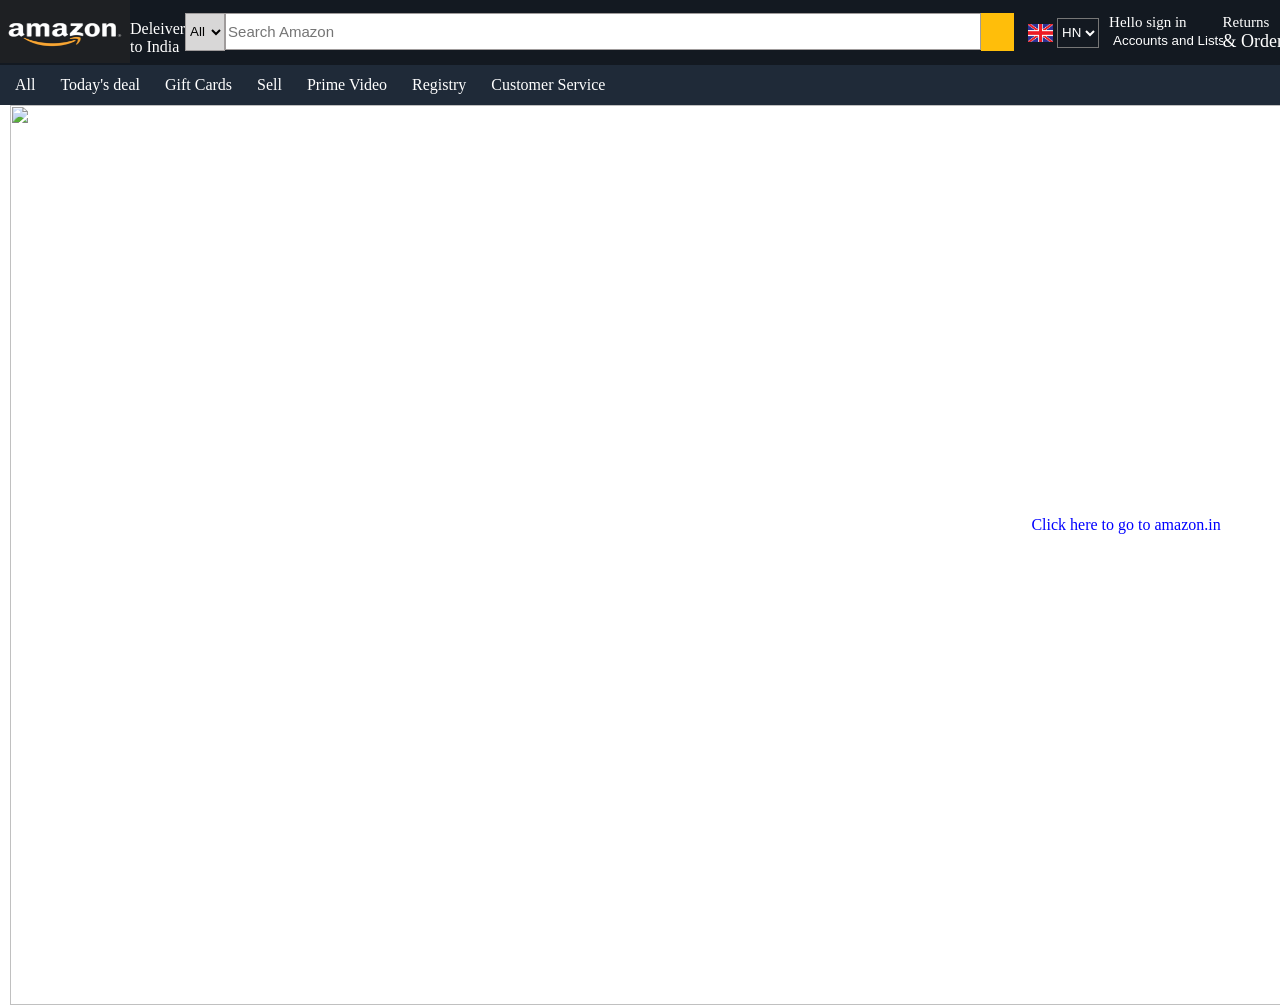
==== AmazonClone/index.html @ 92ce8f09 "navbar2 added and background set" ====
<!DOCTYPE html>
<html lang="en">
<head>
    <meta charset="UTF-8">
    <meta name="viewport" content="width=device-width, initial-scale=1.0">
    <title>Document</title>
    <link rel="stylesheet" href="https://cdnjs.cloudflare.com/ajax/libs/font-awesome/7.0.1/css/all.min.css" integrity="sha512-2SwdPD6INVrV/lHTZbO2nodKhrnDdJK9/kg2XD1r9uGqPo1cUbujc+IYdlYdEErWNu69gVcYgdxlmVmzTWnetw==" crossorigin="anonymous" referrerpolicy="no-referrer" />
    <link rel="stylesheet" href="style.css"></link>
</head>
<body>
<header>
    <div id="fixednav">
        <a href="#"><img id="amazonlogo" src="logo.png"></a>
        <div id="location">
        <a href="#" class="links"><i class="fa-solid fa-location-dot"></i>Deleiver to India</a>
        </div>
        <div id="CompleteSearch">
            <select name="type" id="dropdownsearch">
                <option value="All Departments">All</option>
                <option value="Arts & Crafts">Arts & Crafts</option>
                <option value="Automotive">Automotive</option>
                <option value="Baby">Baby</option>
                <option value="Beauty and personal care">Beauty & personal care</option>
                <option value="Books">Books</option>
                <option value="Boys' fashion">Boys' Fashion</option>
                <option value="computers">computers</option>
                <option value="Deals">Deals</option>
                <option value="Digital Music">Digital Music</option>
                <option value="Electronics">Electronics</option>
                <option value="Girls' fashion">Girls' fashion</option>
                <option value="Health and Household">Health and Household</option>
                <option value="Home and Kitchen">Home and Kitchen</option>
                <option value="Industrial and Scientific">Industrial & Scientific</option>
                <option value="Kindle store">Kindle Store</option>
                <option value="Luggage">Luggage</option>
                <option value="Mens' fashion">Mens' Fashion</option>
                <option value="Movies and TV">Movies & TV</option>
                <option value="Music,CDs & vinyl">Music,CDs & vinyl</option>
                <option value="Pet Supplies">Pet supplies</option>
                <option value="Prime Video">Prime video</option>
                <option value="Software">Software</option>
                <option value="Sports and outdoors">Sports & outdoors</option>
                <option value="Tools and Home improvement">Tools & Home Improvements</option>
                <option value="Toys and games">Toys & games</option>
                <option value="video games">Video Games</option>
            </select>
             <input type="text" id="searchbar" placeholder="Search Amazon">
             <div id="Searchicon">
                <i class="fa-solid fa-magnifying-glass"></i>
             </div>
             <div id="Language">
                <img src="flag.jpg" id="britishflag">
                <select name="Language" id="LangDropdown">
                    <option value="Hindi">HN</option>
                    <option value="English">EN</option>
                    <option value="Spanish">SP</option>
                </select>
             </div>
             <div id="Complete">
                <span style="font-size:15px">Hello sign in</span>
                <br>
                <select name="Acc" id="Accounts">
                    <option value="Accounts and Lists" style="font-size:18px">Accounts and Lists</option>
                </select>
             </div>
             <div id="returns">
                <a href="#"><span style="font-size:15px">Returns</span><br><span style="font-size:18px">& Orders</span></a>
             </div>
             <div>
                <a href="#"><img src="cart.png" id="cartlogo"></a>
             </div>
             
        </div>

    </div>
</header>
<main>
<div id="navbar2">
        <a href="#" class="nav2links"><i class="fa-solid fa-bars"></i>All</a>
        <a href="#"class="nav2links">Today's deal</a>
        <a href="#"class="nav2links">Gift Cards</a>
        <a href="#"class="nav2links">Sell</a>
        <a href="#"class="nav2links">Prime Video</a>
        <a href="#"class="nav2links">Registry</a>
        <a href="#"class="nav2links">Customer Service</a>
    </div>
    <div class="hero">
        <a href="#"><img src="https://m.media-amazon.com/images/I/71QcgptqadL._SX3000_.jpg" id="backgroundImage">
        <div class="message">
              You are on amazon.com. You can also shop on Amazon India for millions of products with fast local delivery.
              <a href="#" id="mesg">Click here to go to amazon.in</a>
        </div>
    </a>
    </div>
</main>
<footer>

</footer>
</body>
</html>
---- AmazonClone/style.css ----
body{
    background-color: white;
    padding:0px;
    margin:0px;
}
#fixednav{
    background-color:#131921;
    width:100svw;
    position:fixed;
    top:0px;
    left:0px;
    height:65px;
    display:flex;
    justify-content:space-evenly;
    align-items:center;
}
a{
    color:white;
    text-decoration:none;
}
#amazonlogo{
    width:130px;
    height:65px;
    background-color:#131921;
}
#location{
    width:80px;
    display:flex;
    justify-content:center;
    margin-top:10px;
}
#dropdownsearch{
   height:38px;
   width:40px;
   background-color:rgb(216, 215, 215);
   display:inline-block;
   margin-top:10px;
   border:0.75px solid rgb(159, 155, 155)
}
#searchbar{
   height:33px;
   width:750px;
   background-color:rgb(255, 255, 255);
   display:inline-block;
   margin-top:10px;
   font-size:15px;
   border:1px solid  rgb(159, 155, 155);
}
#Searchicon{
    background-color:rgb(255, 190, 10);
    width:33px;
    height:38px;
    display:flex;
    justify-content:center;
    align-items:center;
    margin-top:10px;
}
#CompleteSearch{
    display:flex;
    justify-content:center;
}
#Language{
    display:flex;
    justify-content:center;
    align-items:center;
    margin:10px;
}
#britishflag{
    width:25px;
    height:18px;
    margin:4px;
}
#LangDropdown{
    background-color:#131921;
    color:White;
    height:30px;
}

#Complete{
    width:113.53px;
    height:50px;
    background-color:#131921;
    color:white;
    margin-top:10px;
}
#Accounts{
    background-color:#131921;
    color:white;
    border:0px;
}
#returns{
    background-color:#131921;
    width:76.95px;
    height:50px;
    margin-top:10px;
}
#cartlogo{
    width:59px;
    height:50px;
}
#navbar2{
    background-color:#1f2a38;
    width:100vw;
    height:40px;
    margin-top:65px;
    display:flex;
    align-items:center;
}
.nav2links{
    margin-right:10px;
    margin-left:15px;
}
#backgroundImage{
    width:1497px;
    height:100vh;
    margin:0px 10px 0px 10px;
    display:block;
}
.hero{
    position:relative;
}
.message{
    position:absolute;
    width:1000px;
    text-align:center;
    height:40px;
    background-color:white;
    display:flex;
    justify-content:center;
    align-items:center;
    box-shadow: 50px solid black;
    left:275px;
    top:400px;
}
#mesg{
    color:blue;

}
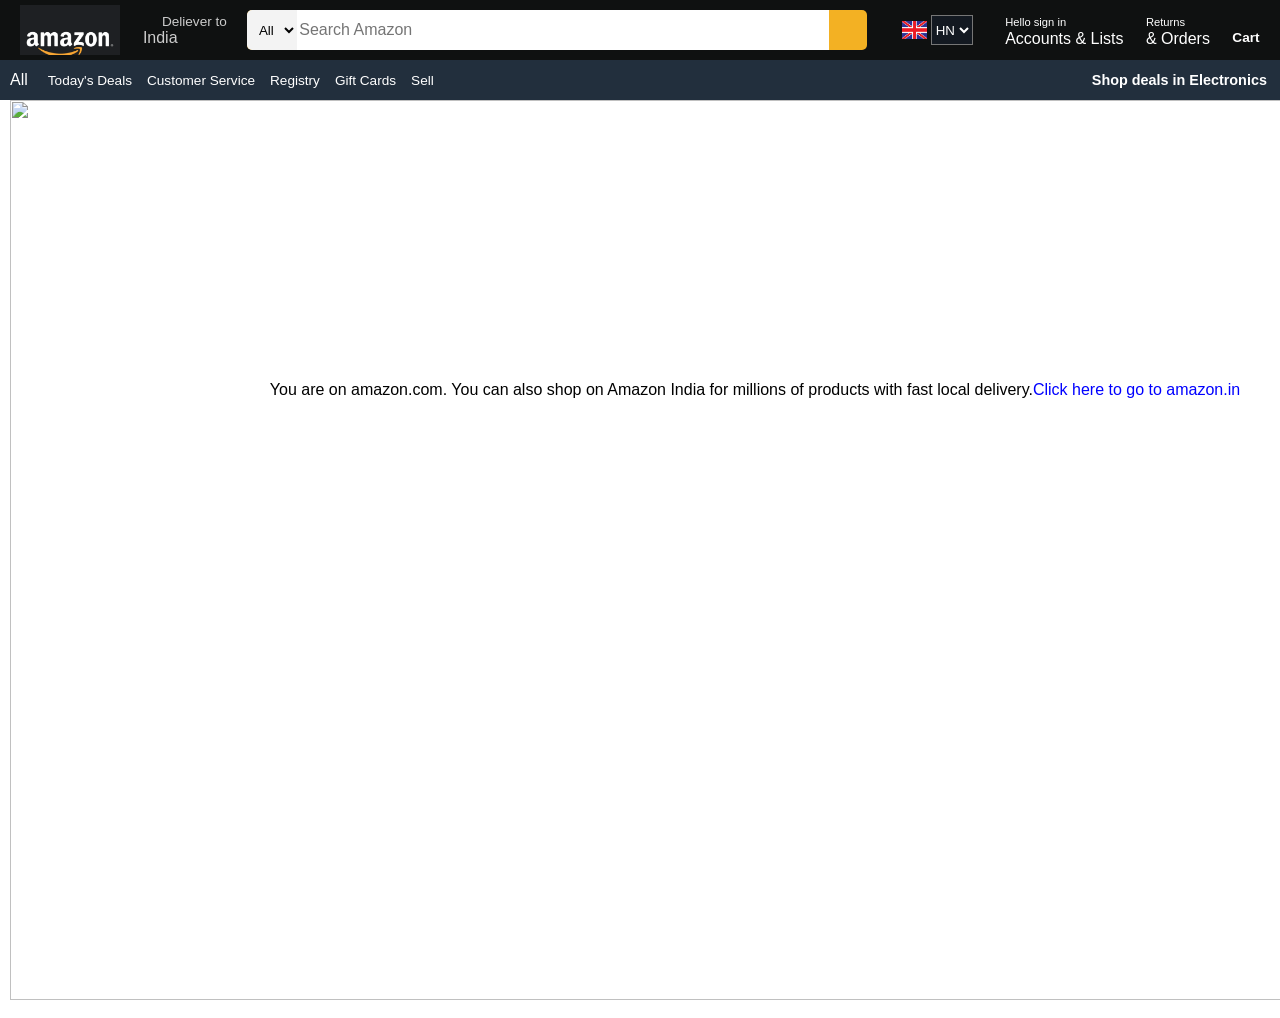
==== commit 50f58397: "improved both navigation bars" ====
--- a/AmazonClone/index.html
+++ b/AmazonClone/index.html
@@ -10,11 +10,17 @@
 <body>
 <header>
     <div id="fixednav">
-        <a href="#"><img id="amazonlogo" src="logo.png"></a>
-        <div id="location">
-        <a href="#" class="links"><i class="fa-solid fa-location-dot"></i>Deleiver to India</a>
+        <div class="nav-logo border">
+            <div class="logo"></div>
         </div>
-        <div id="CompleteSearch">
+        <div class="nav-address border">
+                <p class="add-first">Deliever to</p>
+                <div class="add-icon">
+                    <i style="color:white"class="fa-solid fa-location-dot"></i>
+                    <p class="add-sec">India</p>
+                </div>
+        </div>
+        <div class="CompleteSearch">
             <select name="type" id="dropdownsearch">
                 <option value="All Departments">All</option>
                 <option value="Arts & Crafts">Arts & Crafts</option>
@@ -48,49 +54,57 @@
              <div id="Searchicon">
                 <i class="fa-solid fa-magnifying-glass"></i>
              </div>
-             <div id="Language">
+        </div>
+        <div id="Language" class="border">
                 <img src="flag.jpg" id="britishflag">
                 <select name="Language" id="LangDropdown">
                     <option value="Hindi">HN</option>
                     <option value="English">EN</option>
                     <option value="Spanish">SP</option>
                 </select>
-             </div>
-             <div id="Complete">
-                <span style="font-size:15px">Hello sign in</span>
-                <br>
-                <select name="Acc" id="Accounts">
-                    <option value="Accounts and Lists" style="font-size:18px">Accounts and Lists</option>
-                </select>
-             </div>
-             <div id="returns">
-                <a href="#"><span style="font-size:15px">Returns</span><br><span style="font-size:18px">& Orders</span></a>
-             </div>
-             <div>
-                <a href="#"><img src="cart.png" id="cartlogo"></a>
-             </div>
-             
         </div>
-
+        <div class="sign-in border">
+            <p><span>Hello sign in</span></p>
+            <p class="nav-second">Accounts & Lists</p>
+        </div>
+        <div class="returns border">
+            <p><span>Returns</span></p>
+            <p class="nav-second">& Orders</p>
+        </div>
+        <div class="nav-cart border">
+            <i class="fa-solid fa-cart-shopping cart-logo"></i>
+            <p class="cart-text">Cart</p>
+        </div>
+        
     </div>
+    <div class="panel">
+        <div class="panel-All">
+             <i class="fa-solid fa-bars"></i>
+             All
+        </div>
+        <div class="panel-ops">
+             <p class="options">Today's Deals</p>
+             <p class="options">Customer Service</p>
+             <p class="options">Registry</p>
+             <p class="options">Gift Cards</p>
+             <p class="options">Sell</p>
+        </div>
+        <div class="panel-deals">
+            Shop deals in Electronics
+        </div>
+</div>
 </header>
 <main>
-<div id="navbar2">
-        <a href="#" class="nav2links"><i class="fa-solid fa-bars"></i>All</a>
-        <a href="#"class="nav2links">Today's deal</a>
-        <a href="#"class="nav2links">Gift Cards</a>
-        <a href="#"class="nav2links">Sell</a>
-        <a href="#"class="nav2links">Prime Video</a>
-        <a href="#"class="nav2links">Registry</a>
-        <a href="#"class="nav2links">Customer Service</a>
-    </div>
     <div class="hero">
         <a href="#"><img src="https://m.media-amazon.com/images/I/71QcgptqadL._SX3000_.jpg" id="backgroundImage">
         <div class="message">
-              You are on amazon.com. You can also shop on Amazon India for millions of products with fast local delivery.
+            <p style="color:black">You are on amazon.com. You can also shop on Amazon India for millions of products with fast local delivery.</p>
               <a href="#" id="mesg">Click here to go to amazon.in</a>
         </div>
     </a>
+    </div>
+    <div class="block1">
+        <a href="#"><img src=""></a>
     </div>
 </main>
 <footer>
--- a/AmazonClone/style.css
+++ b/AmazonClone/style.css
@@ -2,63 +2,94 @@
     background-color: white;
     padding:0px;
     margin:0px;
+    font-family:Arial;
+    border:border-box;
+}
+p{
+    margin:0;
+}
+a{
+    color:white;
+    text-decoration:none;
 }
 #fixednav{
-    background-color:#131921;
+    background-color:#0f1111;
     width:100svw;
-    position:fixed;
     top:0px;
     left:0px;
-    height:65px;
+    height:60px;
     display:flex;
     justify-content:space-evenly;
     align-items:center;
 }
-a{
-    color:white;
-    text-decoration:none;
-}
-#amazonlogo{
-    width:130px;
-    height:65px;
-    background-color:#131921;
-}
-#location{
-    width:80px;
+/*logo*/
+.nav-logo{
+    height:50px;
+    width:100px;
+}
+.logo{
+    background-image:url(logo.png);
+    height:50px;
+    width:100%;
+    background-size:cover;
+}
+.border{
+    border:2px solid transparent;
+}
+.border:hover{
+    border:1.5px solid white;
+}
+
+/*box2-location*/
+.add-first{
+    color:#cccccc;
+    font-size:0.85rem;
+    margin-left:19px;
+}
+.add-sec{
+    font-size:1rem;
+    color:#cccccc;
+}
+.add-icon{
+    display:flex;
+}
+
+/*box3-Search menu*/
+
+#dropdownsearch{
+   background-color:#f3f3f3;
+   width:50px;
+   text-align:center;
+   border-top-left-radius:5px;
+   border-bottom-left-radius:5px; 
+   border:none;
+} 
+#searchbar{
+    width:100%;
+    font-size:1rem;
+    border:none;
+}
+#Searchicon{
+    width:45px;
     display:flex;
     justify-content:center;
-    margin-top:10px;
-}
-#dropdownsearch{
-   height:38px;
-   width:40px;
-   background-color:rgb(216, 215, 215);
-   display:inline-block;
-   margin-top:10px;
-   border:0.75px solid rgb(159, 155, 155)
-}
-#searchbar{
-   height:33px;
-   width:750px;
-   background-color:rgb(255, 255, 255);
-   display:inline-block;
-   margin-top:10px;
-   font-size:15px;
-   border:1px solid  rgb(159, 155, 155);
-}
-#Searchicon{
-    background-color:rgb(255, 190, 10);
-    width:33px;
-    height:38px;
-    display:flex;
-    justify-content:center;
-    align-items:center;
-    margin-top:10px;
-}
-#CompleteSearch{
-    display:flex;
-    justify-content:center;
-}
+    align-items:center;
+    font-size:1.2rem;
+}
+.CompleteSearch{
+    display:flex;
+    justify-content:space-evenly;
+    width:620px;
+    border-radius:5px;
+    background-color:rgb(243, 177, 35);
+    height:40px;
+}
+.CompleteSearch:hover{
+    border:3px solid rgb(243, 177, 35);
+}
+
+/*box-4 language*/
+
 #Language{
     display:flex;
     justify-content:center;
@@ -76,40 +107,70 @@
     height:30px;
 }
 
-#Complete{
-    width:113.53px;
-    height:50px;
-    background-color:#131921;
-    color:white;
-    margin-top:10px;
-}
-#Accounts{
-    background-color:#131921;
-    color:white;
-    border:0px;
-}
-#returns{
-    background-color:#131921;
-    width:76.95px;
-    height:50px;
-    margin-top:10px;
-}
-#cartlogo{
-    width:59px;
-    height:50px;
-}
-#navbar2{
-    background-color:#1f2a38;
+/*box5-account and lists*/
+
+.sign-in{
+    color:white;
+}
+span{
+    font-size:0.7rem;
+}
+.navsecond{
+    font-size:0.85rem;
+    font-weight:700;
+}
+
+/*box-6 returns*/
+
+.returns{
+    color:white;
+}
+
+
+/*box-7 Cart logo and text*/
+
+.nav-cart{
+    display:flex;
+}
+.cart-logo{
+    color:white;
+    font-size:30px;
+}
+.cart-text{
+    color:white;
+    margin-top:15px;
+    font-size:0.85rem;
+    font-weight:700;
+}
+
+/*panel*/
+.panel{
+    background-color:#222f3d;
     width:100vw;
     height:40px;
-    margin-top:65px;
-    display:flex;
-    align-items:center;
-}
-.nav2links{
-    margin-right:10px;
-    margin-left:15px;
-}
+    display:flex;
+    align-items:center;
+}
+.panel-All{
+    color:white;
+    margin-left:10px;
+}
+.panel-ops{
+    display:flex;
+    color:white;
+    width:80%;
+    font-size:0.85rem;
+    margin:20px;
+}
+.panel-deals{
+    color:white;
+    font-size:0.9rem;
+    font-weight:700;
+}
+.options{
+    margin-right:15px;
+}
+
 #backgroundImage{
     width:1497px;
     height:100vh;
@@ -121,7 +182,7 @@
 }
 .message{
     position:absolute;
-    width:1000px;
+    width:1450px;
     text-align:center;
     height:40px;
     background-color:white;
@@ -129,8 +190,9 @@
     justify-content:center;
     align-items:center;
     box-shadow: 50px solid black;
-    left:275px;
-    top:400px;
+    left:30px;
+    top:270px;
+    right:30px;
 }
 #mesg{
     color:blue;
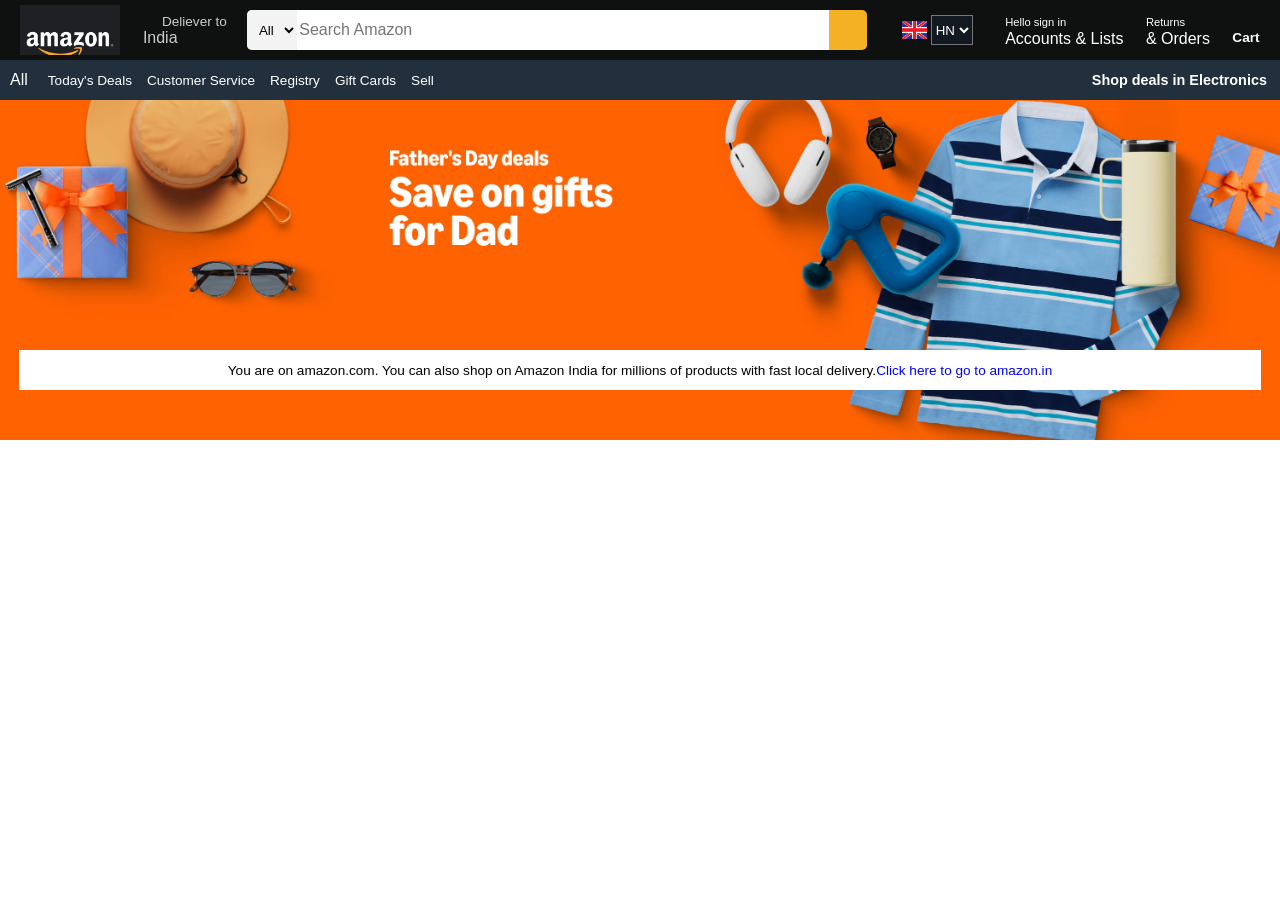
==== commit 28cb5559: "Added main section" ====
--- a/AmazonClone/index.html
+++ b/AmazonClone/index.html
@@ -95,13 +95,11 @@
 </div>
 </header>
 <main>
-    <div class="hero">
-        <a href="#"><img src="https://m.media-amazon.com/images/I/71QcgptqadL._SX3000_.jpg" id="backgroundImage">
-        <div class="message">
-            <p style="color:black">You are on amazon.com. You can also shop on Amazon India for millions of products with fast local delivery.</p>
-              <a href="#" id="mesg">Click here to go to amazon.in</a>
+    <div class="hero-section">
+        <div class="hero-mesg">
+            You are on amazon.com. You can also shop on Amazon India for millions of products with fast local delivery. 
+            <a href="#" class="hero-link">Click here to go to amazon.in</a>
         </div>
-    </a>
     </div>
     <div class="block1">
         <a href="#"><img src=""></a>
--- a/AmazonClone/style.css
+++ b/AmazonClone/style.css
@@ -1,5 +1,4 @@
 body{
-    background-color: white;
     padding:0px;
     margin:0px;
     font-family:Arial;
@@ -14,10 +13,8 @@
 }
 #fixednav{
     background-color:#0f1111;
-    width:100svw;
-    top:0px;
-    left:0px;
     height:60px;
+    width:100%;
     display:flex;
     justify-content:space-evenly;
     align-items:center;
@@ -146,7 +143,7 @@
 /*panel*/
 .panel{
     background-color:#222f3d;
-    width:100vw;
+    width:100%;
     height:40px;
     display:flex;
     align-items:center;
@@ -171,30 +168,28 @@
     margin-right:15px;
 }
 
-#backgroundImage{
-    width:1497px;
-    height:100vh;
-    margin:0px 10px 0px 10px;
-    display:block;
-}
-.hero{
-    position:relative;
-}
-.message{
-    position:absolute;
-    width:1450px;
-    text-align:center;
-    height:40px;
-    background-color:white;
+/*hero section*/
+
+.hero-section{
+    background-image:url(heroimage.jpg);
+    background-size:cover;
+    height:340px;
     display:flex;
     justify-content:center;
+    align-items:flex-end;
+}
+.hero-mesg{
+    height:40px;
+    color:black;
+    background-color:white;
+    width:97%; 
+    display:flex;
     align-items:center;
-    box-shadow: 50px solid black;
-    left:30px;
-    top:270px;
-    right:30px;
+    justify-content:center;
+    font-size:0.85rem;
+    position:relative;
+    bottom:50px;
 }
-#mesg{
+.hero-link{
     color:blue;
-
-}+}
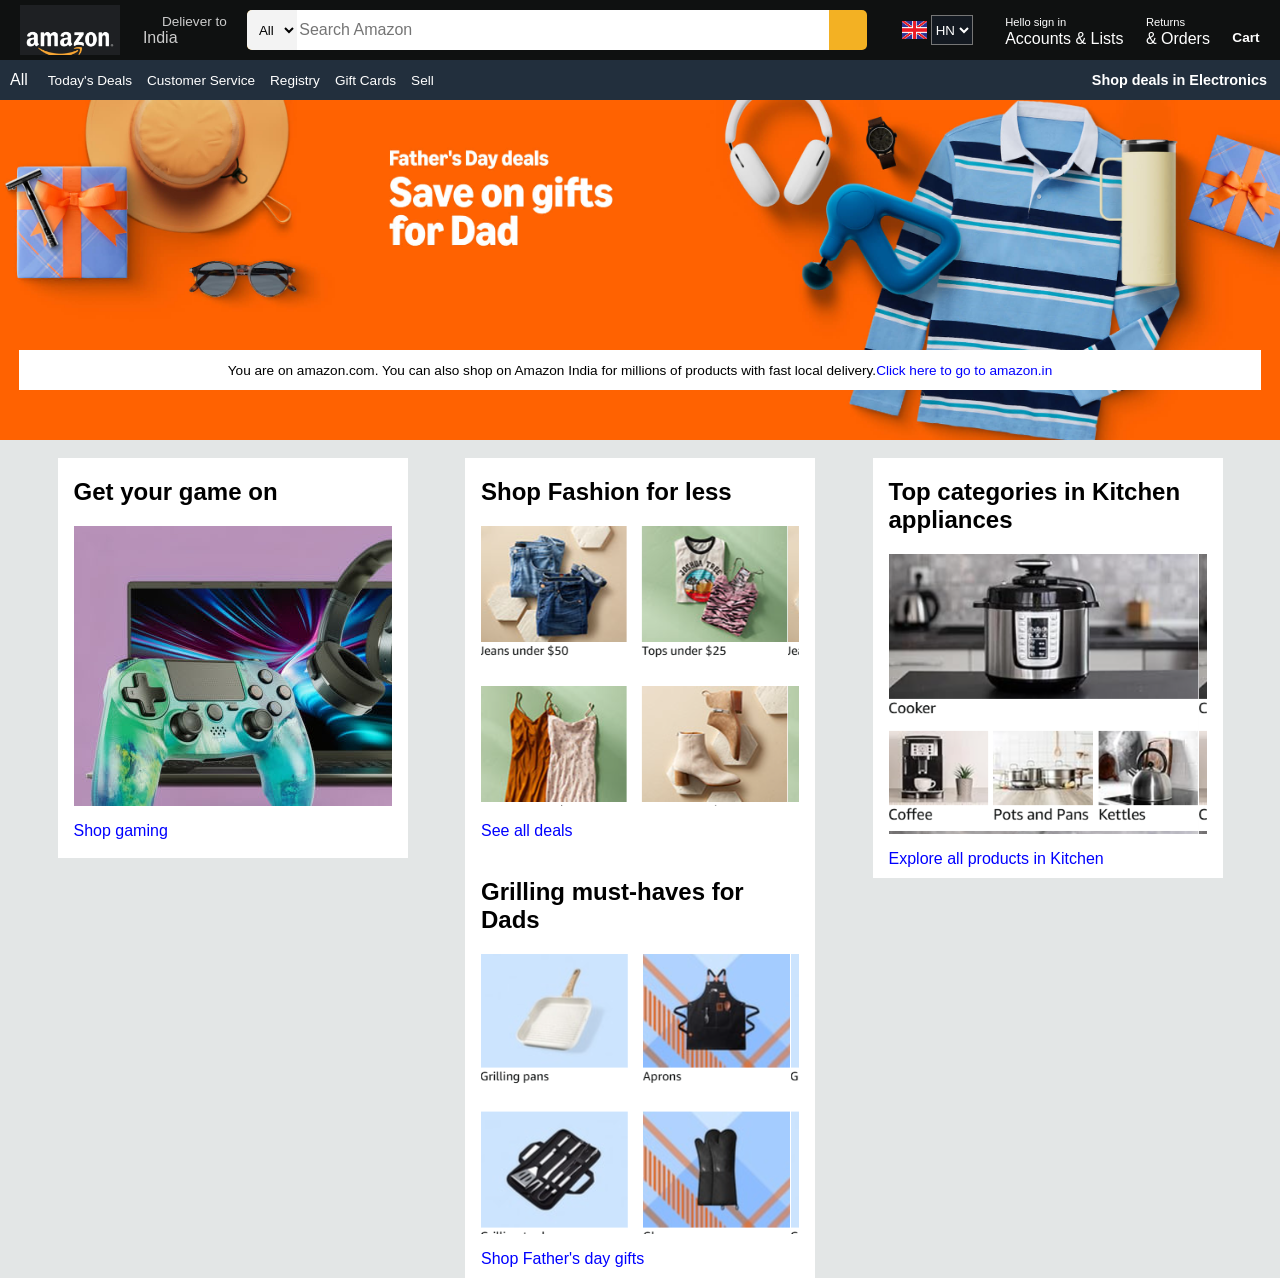
==== commit 30715268: "updated shop section" ====
--- a/AmazonClone/index.html
+++ b/AmazonClone/index.html
@@ -104,6 +104,42 @@
     <div class="block1">
         <a href="#"><img src=""></a>
     </div>
+    <div class="shop">
+        <div class="box1 box">
+            <div class="box-content">
+                <h2>Get your game on</h2>
+                <div class="box-image" style="background-image:url('box1i1.jpg')"></div>
+                <p style="color:blue">Shop gaming</p>
+            </div>
+        </div>
+         <div class="box2 box">
+            <div class="box1 box">
+            <div class="box-content">
+                <h2>Shop Fashion for less</h2>
+                <div class="box-image" style="background-image:url('box2.png')"></div>
+                <p style="color:blue">See all deals</p>
+            </div>
+        </div>
+         </div>
+          <div class="box3 box">
+            <div class="box1 box">
+            <div class="box-content">
+                <h2>Top categories in Kitchen appliances</h2>
+                <div class="box-image" style="background-image:url('box3.png')"></div>
+                <p style="color:blue">Explore all products in Kitchen</p>
+            </div>
+        </div>
+          </div>
+           <div class="box4 box">
+            <div class="box1 box">
+            <div class="box-content">
+                <h2>Grilling must-haves for Dads</h2>
+                <div class="box-image" style="background-image:url('box4.png')"></div>
+                <p style="color:blue">Shop Father's day gifts</p>
+            </div>
+        </div>
+           </div>
+    </div>
 </main>
 <footer>
 
--- a/AmazonClone/style.css
+++ b/AmazonClone/style.css
@@ -3,6 +3,7 @@
     margin:0px;
     font-family:Arial;
     border:border-box;
+    background:#e3e6e6;
 }
 p{
     margin:0;
@@ -177,6 +178,7 @@
     display:flex;
     justify-content:center;
     align-items:flex-end;
+    position:relative;
 }
 .hero-mesg{
     height:40px;
@@ -193,3 +195,27 @@
 .hero-link{
     color:blue;
 }
+
+.shop{
+    display:flex;
+    justify-content:space-evenly;
+    flex-wrap:wrap;
+    background-color:#e3e6e6;
+    position:relative;
+}
+.box{
+    height:400px;
+    width:350px;
+    background-color:white;
+
+}
+.box-content{
+    background-size:cover;
+    margin-left:1rem;
+    margin-right:1rem;
+}
+.box-image{
+    height:280px;
+    margin-bottom:1rem;
+    margin-top:0px;
+}
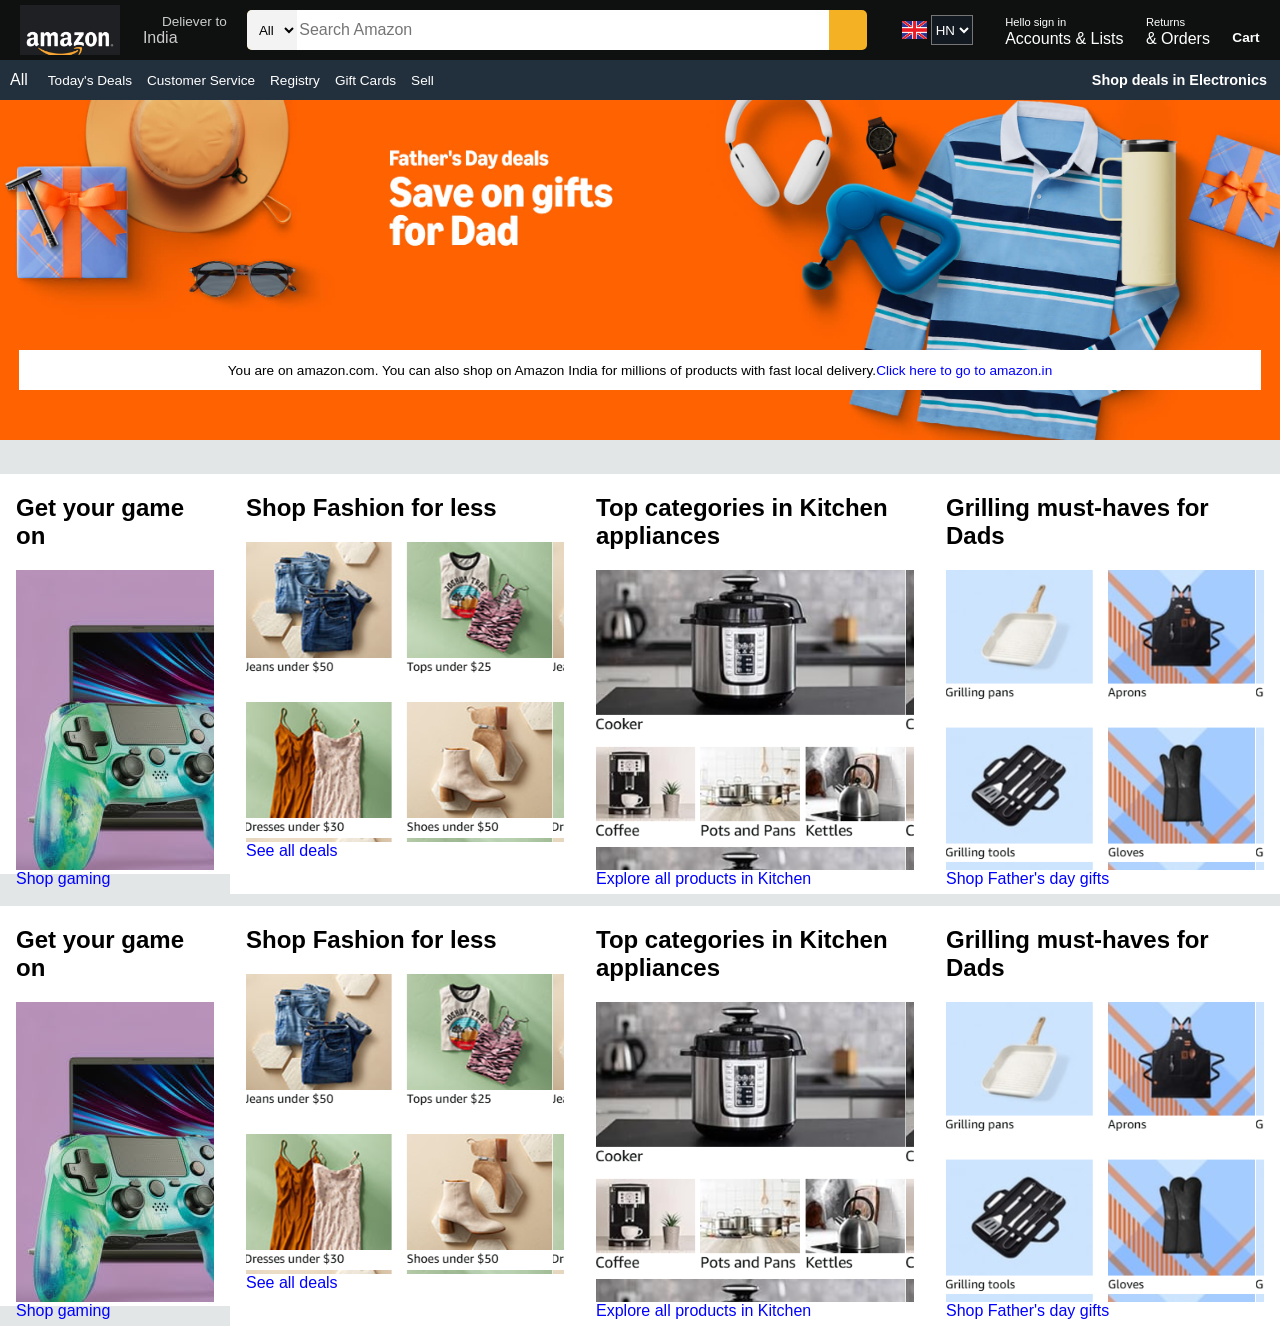
==== commit 935ea56e: "added second shop section" ====
--- a/AmazonClone/index.html
+++ b/AmazonClone/index.html
@@ -140,6 +140,42 @@
         </div>
            </div>
     </div>
+    <div class="shop">
+        <div class="box1 box">
+            <div class="box-content">
+                <h2>Get your game on</h2>
+                <div class="box-image" style="background-image:url('box1i1.jpg')"></div>
+                <p style="color:blue">Shop gaming</p>
+            </div>
+        </div>
+         <div class="box2 box">
+            <div class="box1 box">
+            <div class="box-content">
+                <h2>Shop Fashion for less</h2>
+                <div class="box-image" style="background-image:url('box2.png')"></div>
+                <p style="color:blue">See all deals</p>
+            </div>
+        </div>
+         </div>
+          <div class="box3 box">
+            <div class="box1 box">
+            <div class="box-content">
+                <h2>Top categories in Kitchen appliances</h2>
+                <div class="box-image" style="background-image:url('box3.png')"></div>
+                <p style="color:blue">Explore all products in Kitchen</p>
+            </div>
+        </div>
+          </div>
+           <div class="box4 box">
+            <div class="box1 box">
+            <div class="box-content">
+                <h2>Grilling must-haves for Dads</h2>
+                <div class="box-image" style="background-image:url('box4.png')"></div>
+                <p style="color:blue">Shop Father's day gifts</p>
+            </div>
+        </div>
+           </div>
+    </div>
 </main>
 <footer>
 
--- a/AmazonClone/style.css
+++ b/AmazonClone/style.css
@@ -199,15 +199,14 @@
 .shop{
     display:flex;
     justify-content:space-evenly;
-    flex-wrap:wrap;
     background-color:#e3e6e6;
-    position:relative;
 }
 .box{
     height:400px;
     width:350px;
     background-color:white;
-
+    margin-top:1rem;
+    margin-bottom:1rem;
 }
 .box-content{
     background-size:cover;
@@ -215,7 +214,5 @@
     margin-right:1rem;
 }
 .box-image{
-    height:280px;
-    margin-bottom:1rem;
-    margin-top:0px;
-}
+    height:300px;
+}
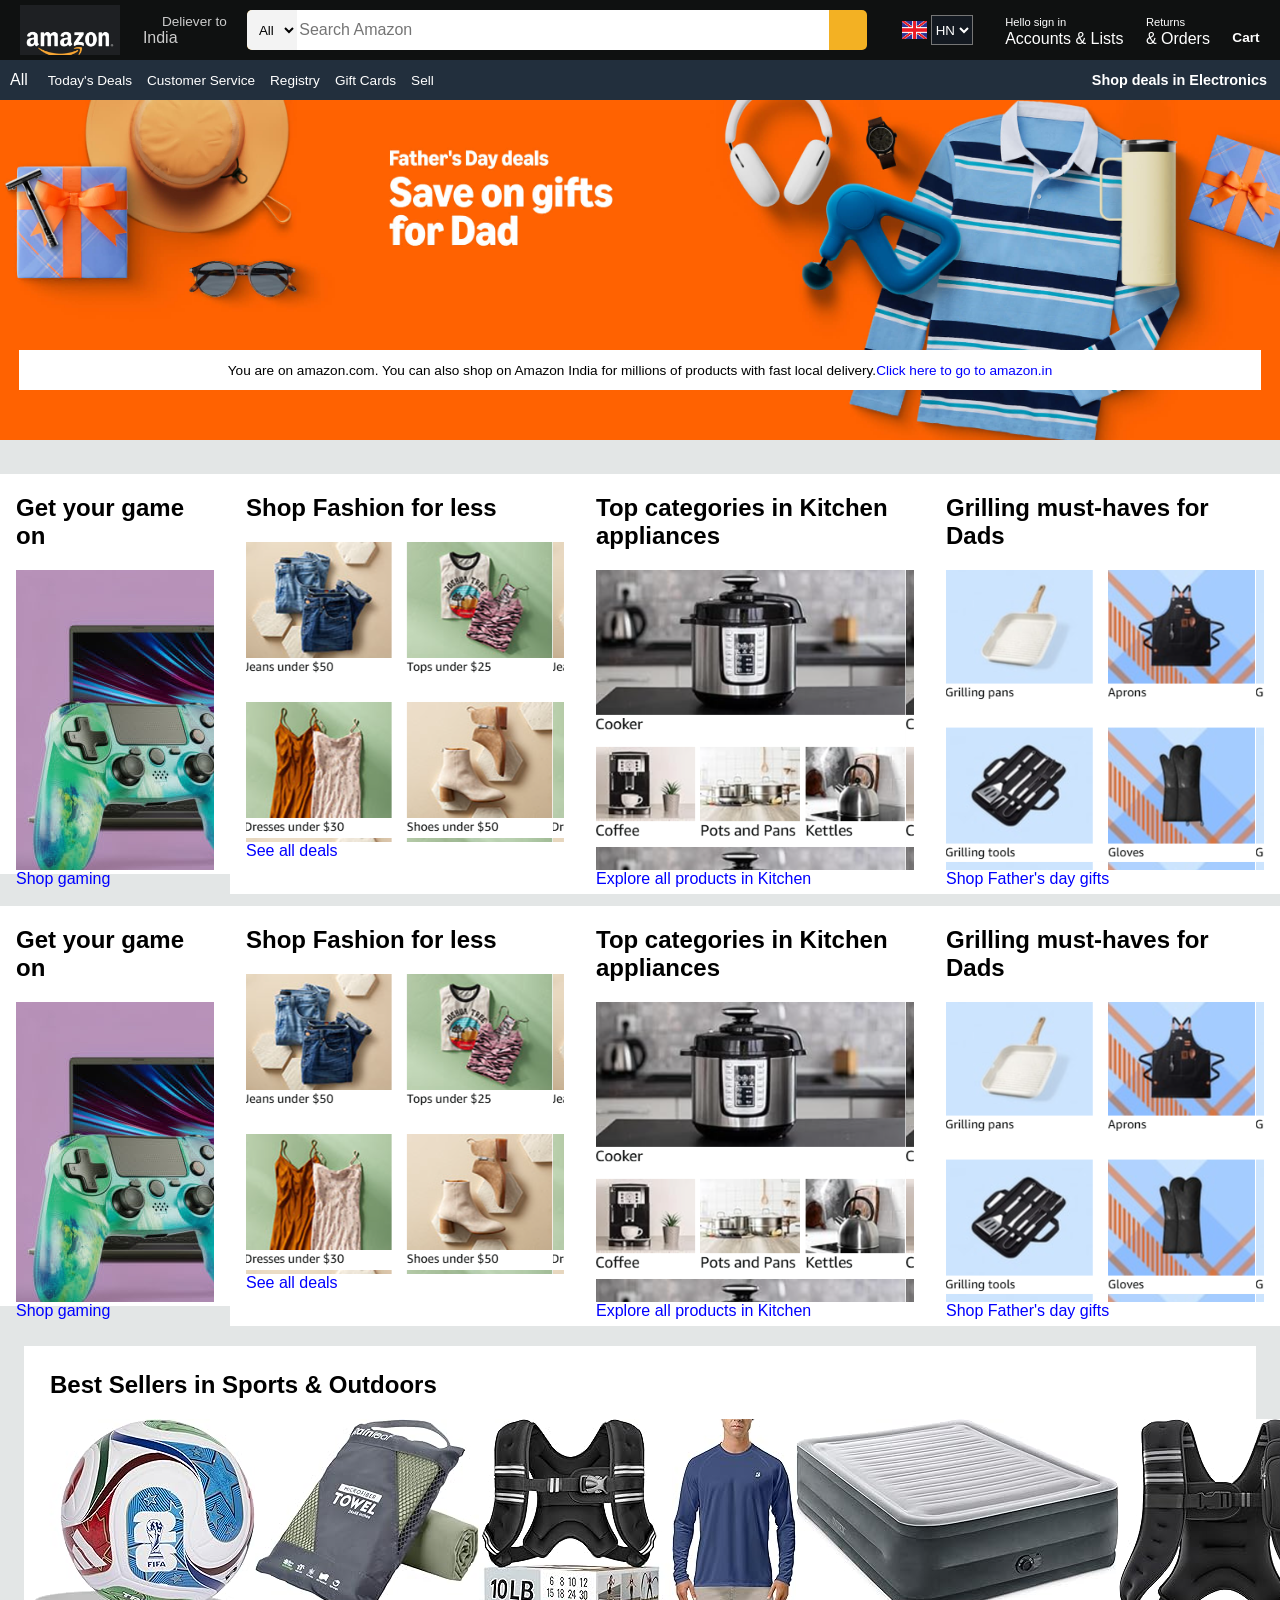
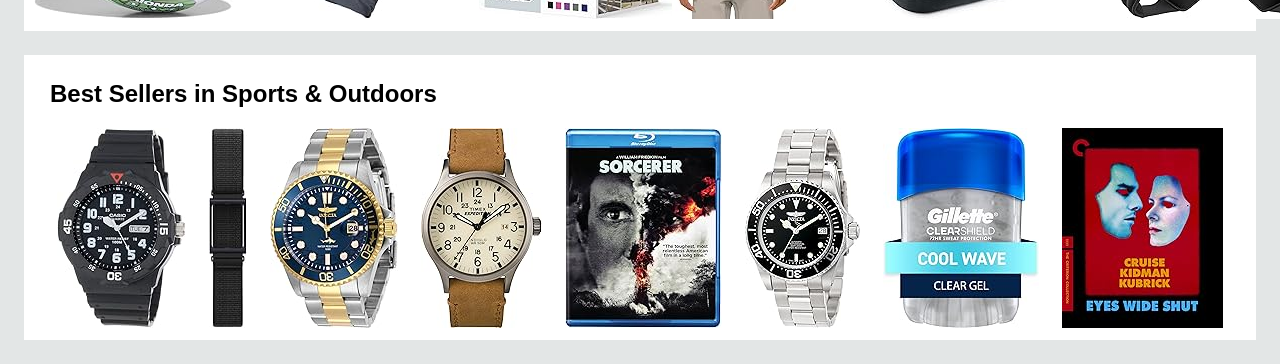
==== commit 3dcc915d: "added horizontal shop bars" ====
--- a/AmazonClone/index.html
+++ b/AmazonClone/index.html
@@ -176,6 +176,30 @@
         </div>
            </div>
     </div>
+    <div class="horizontal-search">
+            <h2>Best Sellers in Sports & Outdoors</h2>
+            <div class="hor-box">
+            <img class="hor-img" src="b5i1.jpg">
+            <img class="hor-img" src="b5i2.jpg">
+            <img class="hor-img" src="b5i3.jpg">
+            <img class="hor-img" src="b5i4.jpg">
+            <img class="hor-img" src="b5i6.jpg">
+            <img class="hor-img" src="b5i5.jpg">
+        </div>
+    </div>
+    <div class="horizontal-search">
+            <h2>Best Sellers in Sports & Outdoors</h2>
+            <div class="hor-box">
+            <img class="hor-img" src="b6i1.jpg">
+            <img class="hor-img" src="b6i2.jpg">
+            <img class="hor-img" src="b6i3.jpg">
+            <img class="hor-img" src="b6i4.jpg">
+            <img class="hor-img" src="b6i5.jpg">
+            <img class="hor-img" src="b6i6.jpg">
+            <img class="hor-img" src="b6i8.jpg">
+            <img class="hor-img" src="b6i9.jpg">
+        </div>
+    </div>
 </main>
 <footer>
 
--- a/AmazonClone/style.css
+++ b/AmazonClone/style.css
@@ -215,4 +215,18 @@
 }
 .box-image{
     height:300px;
-}+}
+
+.horizontal-search{
+    background-color:white;
+    height:270px;
+    margin:1.5rem;
+    padding:5px 10px 10px 10px;
+}
+.hor-box{
+    display:flex;
+    justify-content:space-evenly;
+}
+.horizontal-search h2{
+    margin-left:1rem;
+}
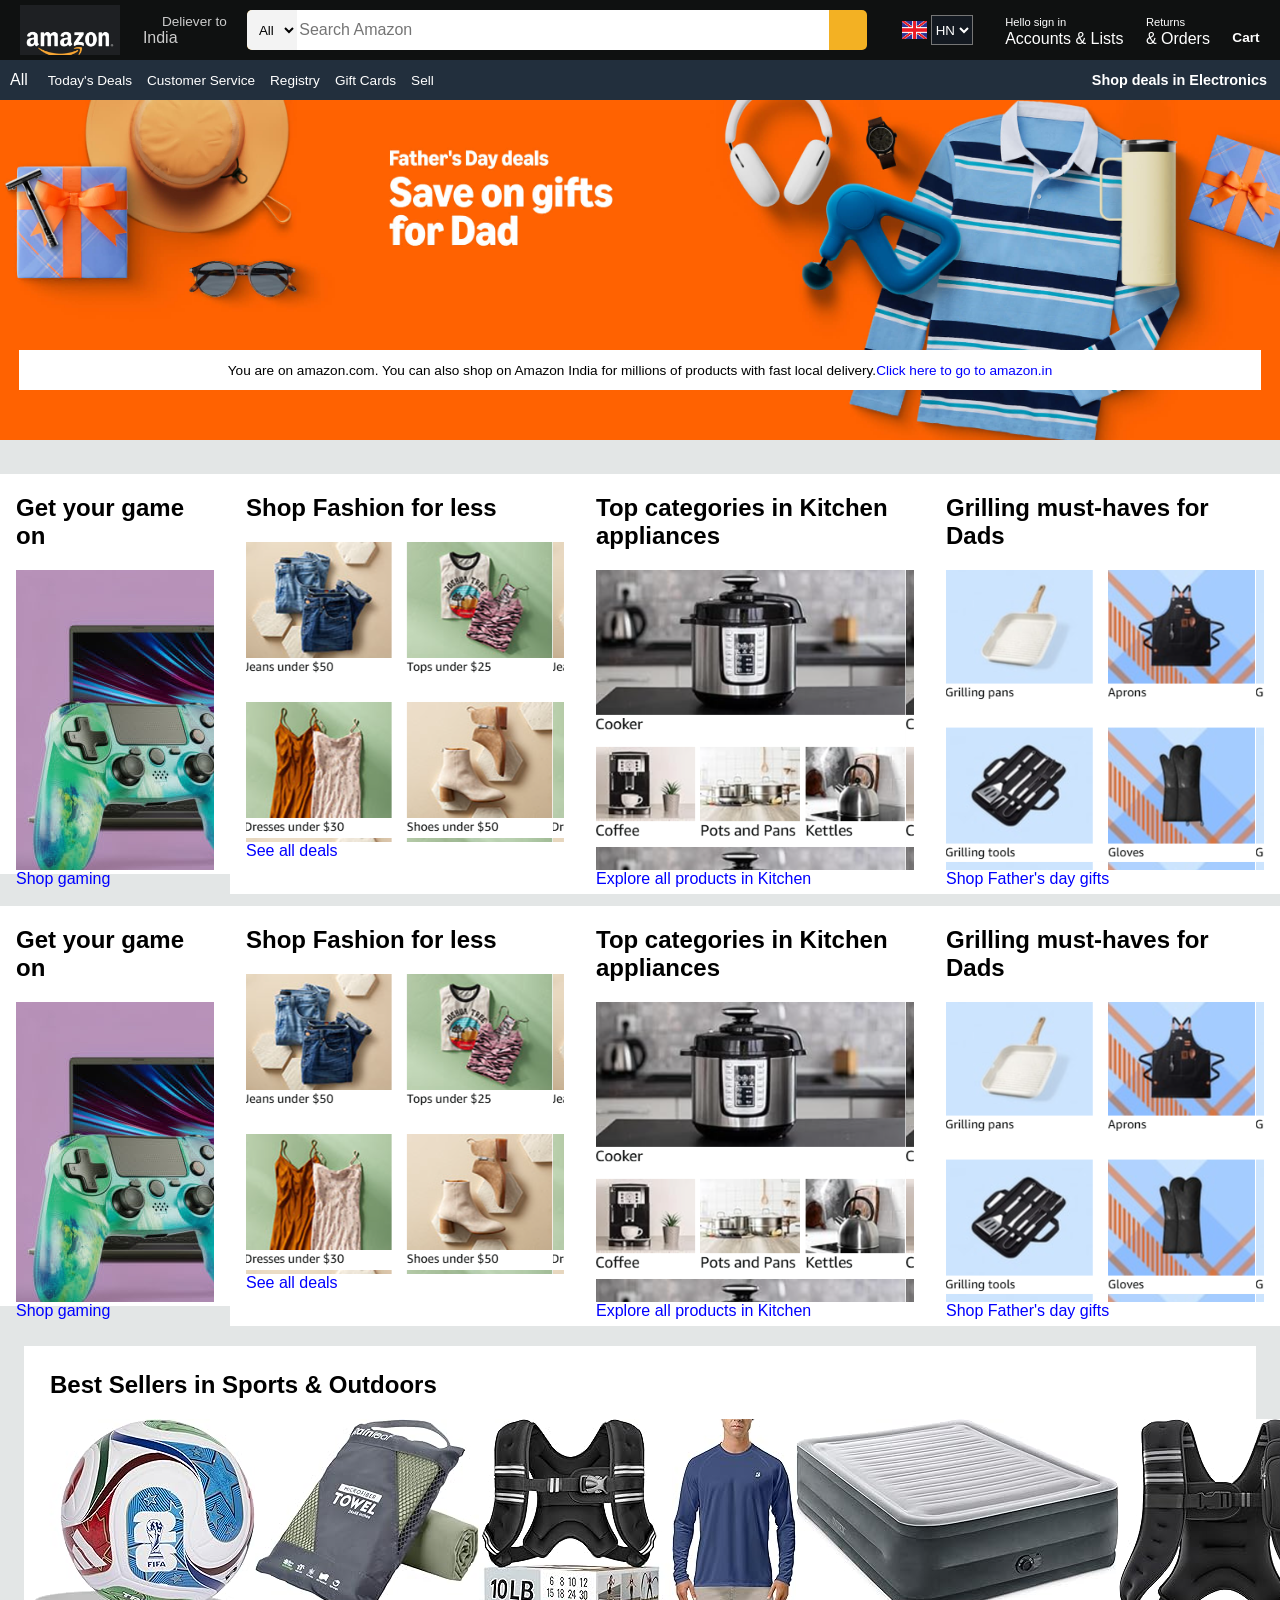
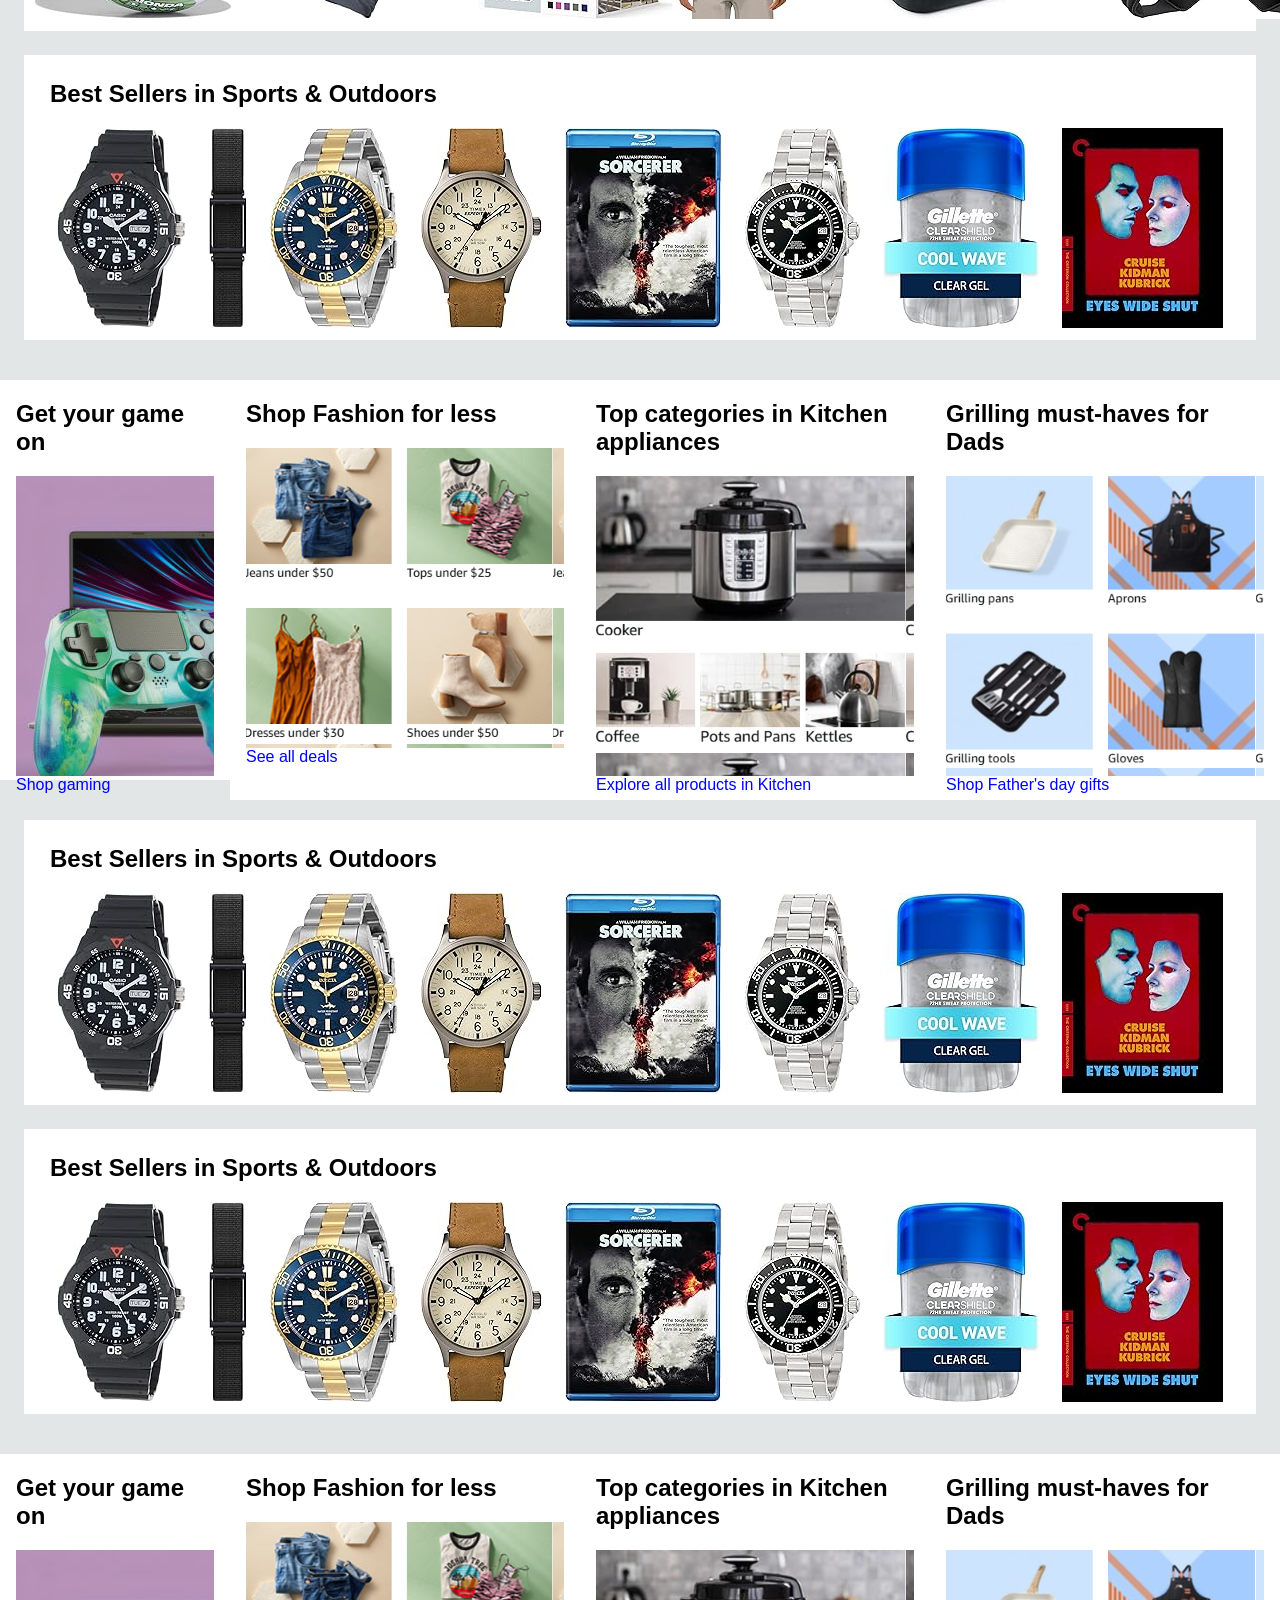
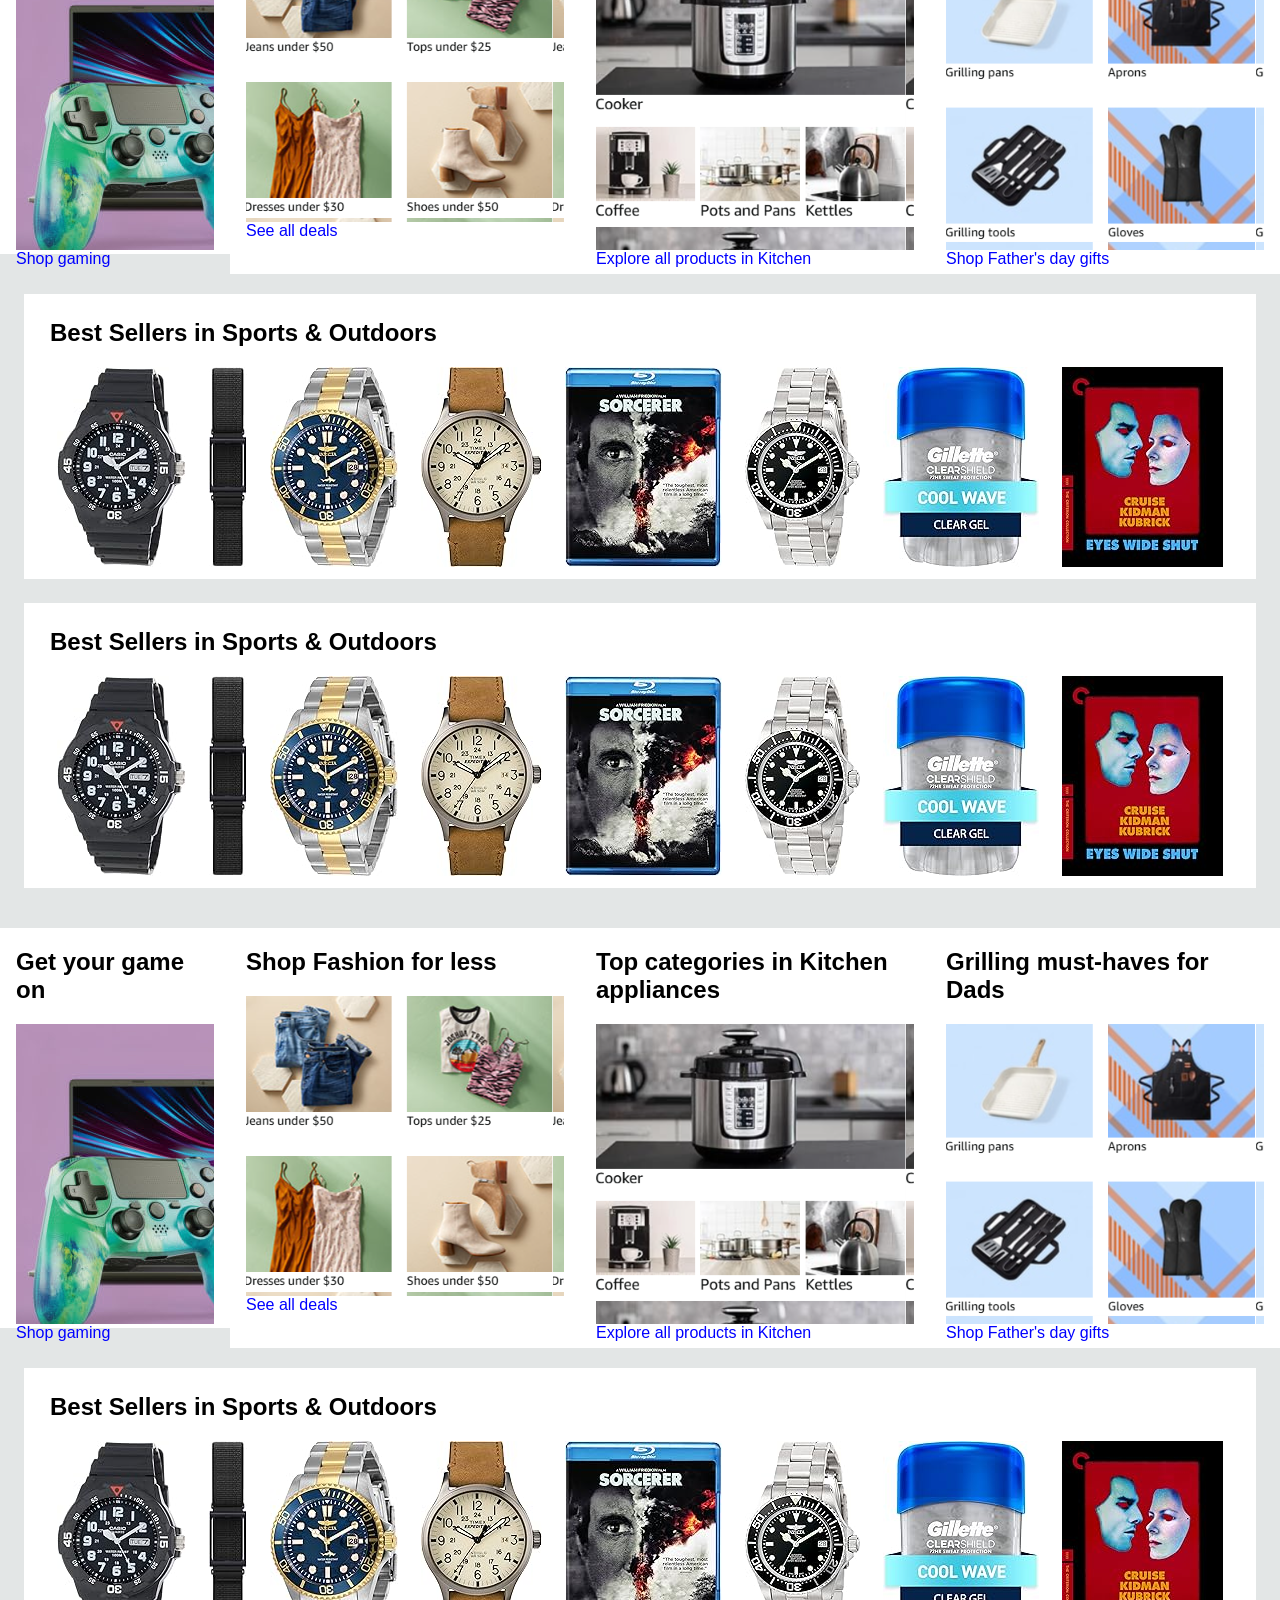
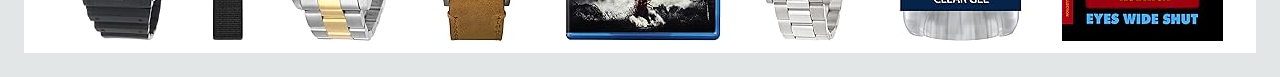
==== commit f9aade96: "added all shop sections" ====
--- a/AmazonClone/index.html
+++ b/AmazonClone/index.html
@@ -200,6 +200,179 @@
             <img class="hor-img" src="b6i9.jpg">
         </div>
     </div>
+    <div class="shop">
+        <div class="box1 box">
+            <div class="box-content">
+                <h2>Get your game on</h2>
+                <div class="box-image" style="background-image:url('box1i1.jpg')"></div>
+                <p style="color:blue">Shop gaming</p>
+            </div>
+        </div>
+         <div class="box2 box">
+            <div class="box1 box">
+            <div class="box-content">
+                <h2>Shop Fashion for less</h2>
+                <div class="box-image" style="background-image:url('box2.png')"></div>
+                <p style="color:blue">See all deals</p>
+            </div>
+        </div>
+         </div>
+          <div class="box3 box">
+            <div class="box1 box">
+            <div class="box-content">
+                <h2>Top categories in Kitchen appliances</h2>
+                <div class="box-image" style="background-image:url('box3.png')"></div>
+                <p style="color:blue">Explore all products in Kitchen</p>
+            </div>
+        </div>
+          </div>
+           <div class="box4 box">
+            <div class="box1 box">
+            <div class="box-content">
+                <h2>Grilling must-haves for Dads</h2>
+                <div class="box-image" style="background-image:url('box4.png')"></div>
+                <p style="color:blue">Shop Father's day gifts</p>
+            </div>
+        </div>
+           </div>
+    </div>
+    <div class="horizontal-search">
+            <h2>Best Sellers in Sports & Outdoors</h2>
+            <div class="hor-box">
+            <img class="hor-img" src="b6i1.jpg">
+            <img class="hor-img" src="b6i2.jpg">
+            <img class="hor-img" src="b6i3.jpg">
+            <img class="hor-img" src="b6i4.jpg">
+            <img class="hor-img" src="b6i5.jpg">
+            <img class="hor-img" src="b6i6.jpg">
+            <img class="hor-img" src="b6i8.jpg">
+            <img class="hor-img" src="b6i9.jpg">
+        </div>
+    </div>
+    <div class="horizontal-search">
+            <h2>Best Sellers in Sports & Outdoors</h2>
+            <div class="hor-box">
+            <img class="hor-img" src="b6i1.jpg">
+            <img class="hor-img" src="b6i2.jpg">
+            <img class="hor-img" src="b6i3.jpg">
+            <img class="hor-img" src="b6i4.jpg">
+            <img class="hor-img" src="b6i5.jpg">
+            <img class="hor-img" src="b6i6.jpg">
+            <img class="hor-img" src="b6i8.jpg">
+            <img class="hor-img" src="b6i9.jpg">
+        </div>
+    </div>
+    <div class="shop">
+        <div class="box1 box">
+            <div class="box-content">
+                <h2>Get your game on</h2>
+                <div class="box-image" style="background-image:url('box1i1.jpg')"></div>
+                <p style="color:blue">Shop gaming</p>
+            </div>
+        </div>
+         <div class="box2 box">
+            <div class="box1 box">
+            <div class="box-content">
+                <h2>Shop Fashion for less</h2>
+                <div class="box-image" style="background-image:url('box2.png')"></div>
+                <p style="color:blue">See all deals</p>
+            </div>
+        </div>
+         </div>
+          <div class="box3 box">
+            <div class="box1 box">
+            <div class="box-content">
+                <h2>Top categories in Kitchen appliances</h2>
+                <div class="box-image" style="background-image:url('box3.png')"></div>
+                <p style="color:blue">Explore all products in Kitchen</p>
+            </div>
+        </div>
+          </div>
+           <div class="box4 box">
+            <div class="box1 box">
+            <div class="box-content">
+                <h2>Grilling must-haves for Dads</h2>
+                <div class="box-image" style="background-image:url('box4.png')"></div>
+                <p style="color:blue">Shop Father's day gifts</p>
+            </div>
+        </div>
+           </div>
+    </div>
+    <div class="horizontal-search">
+            <h2>Best Sellers in Sports & Outdoors</h2>
+            <div class="hor-box">
+            <img class="hor-img" src="b6i1.jpg">
+            <img class="hor-img" src="b6i2.jpg">
+            <img class="hor-img" src="b6i3.jpg">
+            <img class="hor-img" src="b6i4.jpg">
+            <img class="hor-img" src="b6i5.jpg">
+            <img class="hor-img" src="b6i6.jpg">
+            <img class="hor-img" src="b6i8.jpg">
+            <img class="hor-img" src="b6i9.jpg">
+        </div>
+    </div>
+    <div class="horizontal-search">
+            <h2>Best Sellers in Sports & Outdoors</h2>
+            <div class="hor-box">
+            <img class="hor-img" src="b6i1.jpg">
+            <img class="hor-img" src="b6i2.jpg">
+            <img class="hor-img" src="b6i3.jpg">
+            <img class="hor-img" src="b6i4.jpg">
+            <img class="hor-img" src="b6i5.jpg">
+            <img class="hor-img" src="b6i6.jpg">
+            <img class="hor-img" src="b6i8.jpg">
+            <img class="hor-img" src="b6i9.jpg">
+        </div>
+    </div>
+    <div class="shop">
+        <div class="box1 box">
+            <div class="box-content">
+                <h2>Get your game on</h2>
+                <div class="box-image" style="background-image:url('box1i1.jpg')"></div>
+                <p style="color:blue">Shop gaming</p>
+            </div>
+        </div>
+         <div class="box2 box">
+            <div class="box1 box">
+            <div class="box-content">
+                <h2>Shop Fashion for less</h2>
+                <div class="box-image" style="background-image:url('box2.png')"></div>
+                <p style="color:blue">See all deals</p>
+            </div>
+        </div>
+         </div>
+          <div class="box3 box">
+            <div class="box1 box">
+            <div class="box-content">
+                <h2>Top categories in Kitchen appliances</h2>
+                <div class="box-image" style="background-image:url('box3.png')"></div>
+                <p style="color:blue">Explore all products in Kitchen</p>
+            </div>
+        </div>
+          </div>
+           <div class="box4 box">
+            <div class="box1 box">
+            <div class="box-content">
+                <h2>Grilling must-haves for Dads</h2>
+                <div class="box-image" style="background-image:url('box4.png')"></div>
+                <p style="color:blue">Shop Father's day gifts</p>
+            </div>
+        </div>
+           </div>
+    </div>
+    <div class="horizontal-search">
+            <h2>Best Sellers in Sports & Outdoors</h2>
+            <div class="hor-box">
+            <img class="hor-img" src="b6i1.jpg">
+            <img class="hor-img" src="b6i2.jpg">
+            <img class="hor-img" src="b6i3.jpg">
+            <img class="hor-img" src="b6i4.jpg">
+            <img class="hor-img" src="b6i5.jpg">
+            <img class="hor-img" src="b6i6.jpg">
+            <img class="hor-img" src="b6i8.jpg">
+            <img class="hor-img" src="b6i9.jpg">
+        </div>
+    </div>
 </main>
 <footer>
 
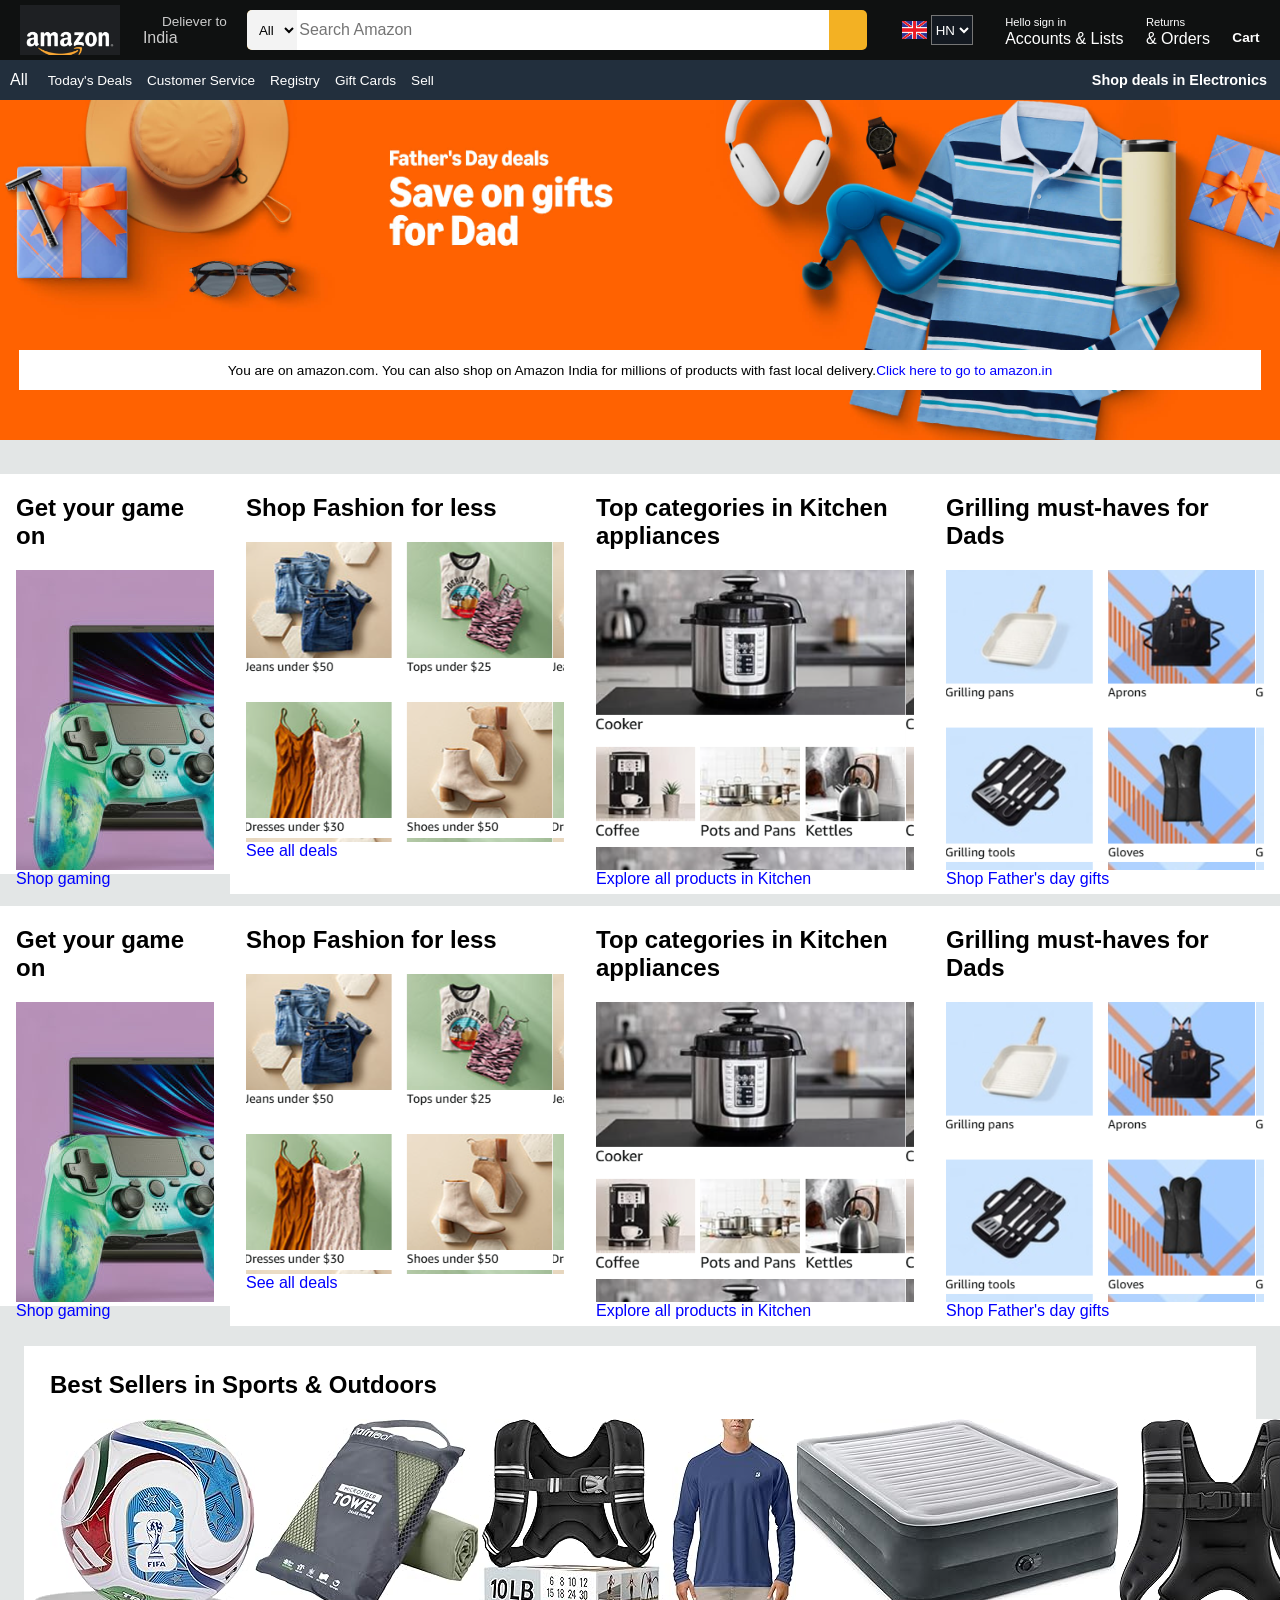
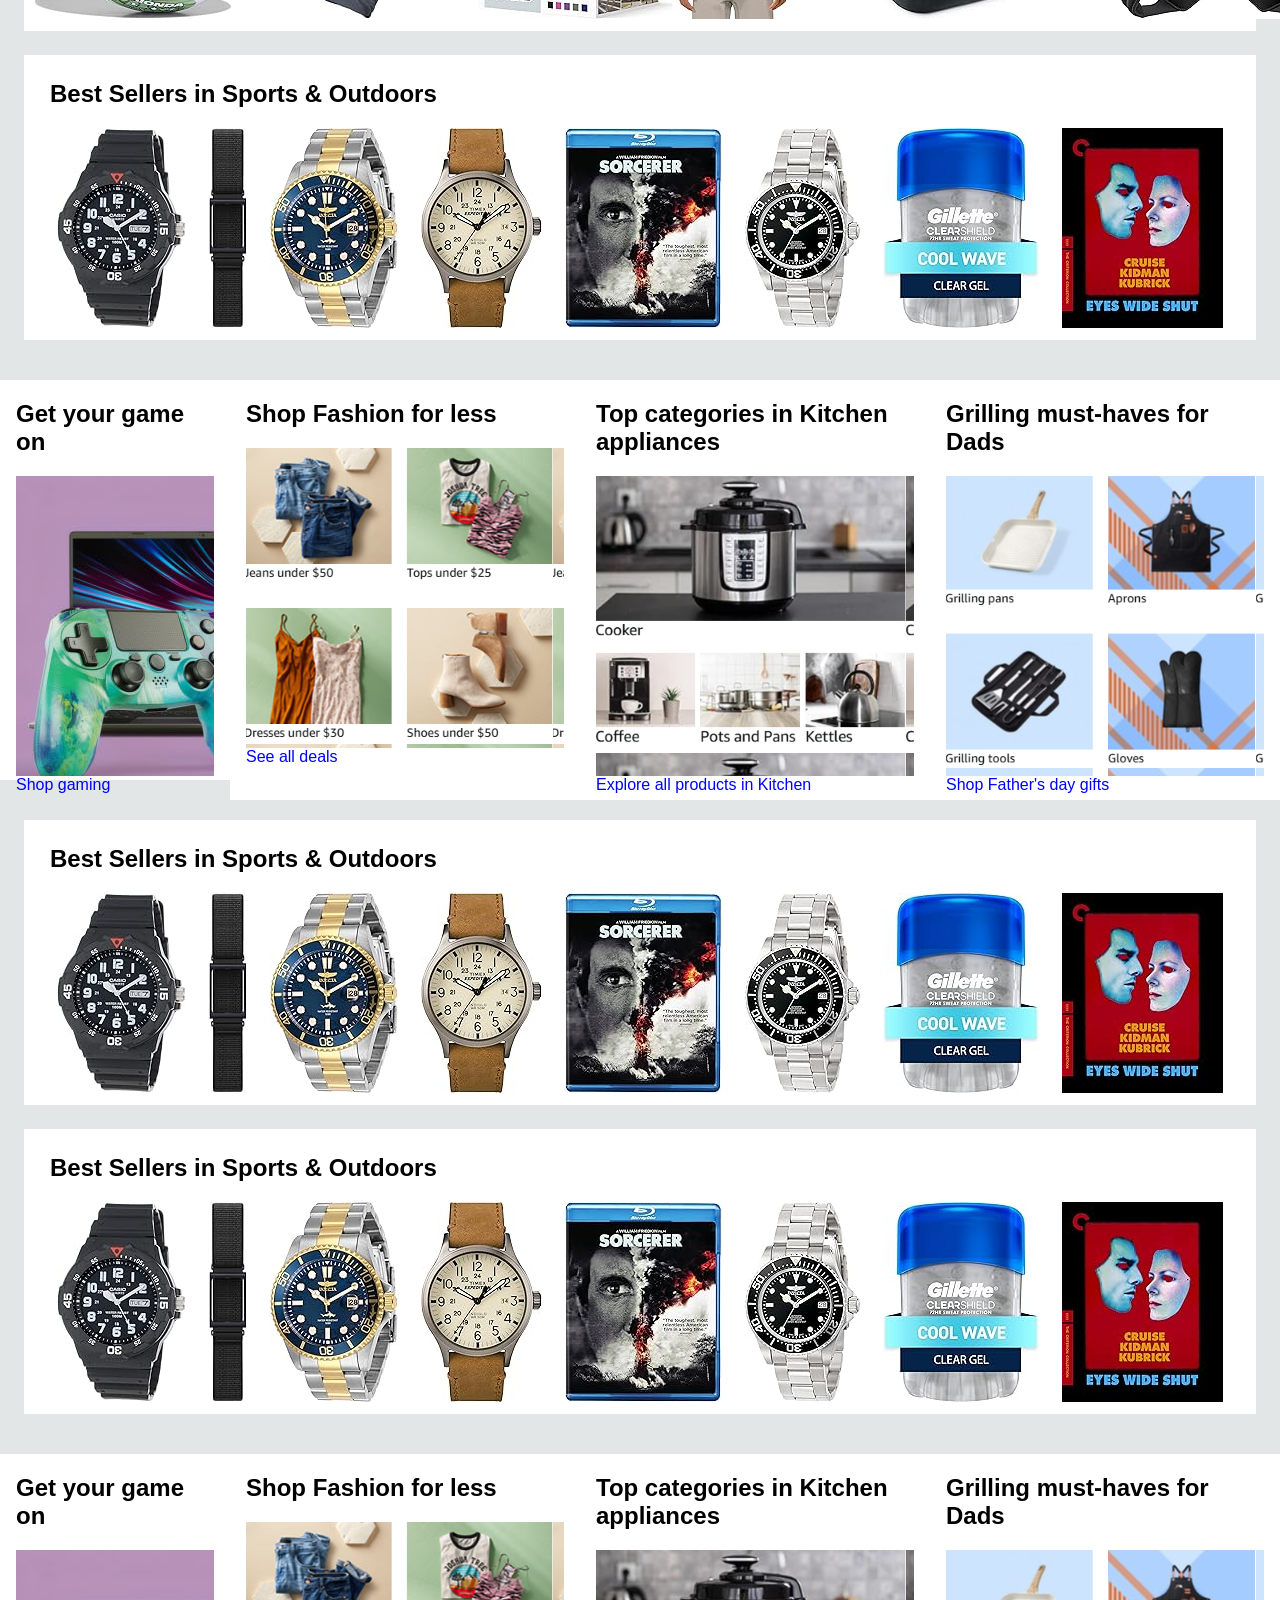
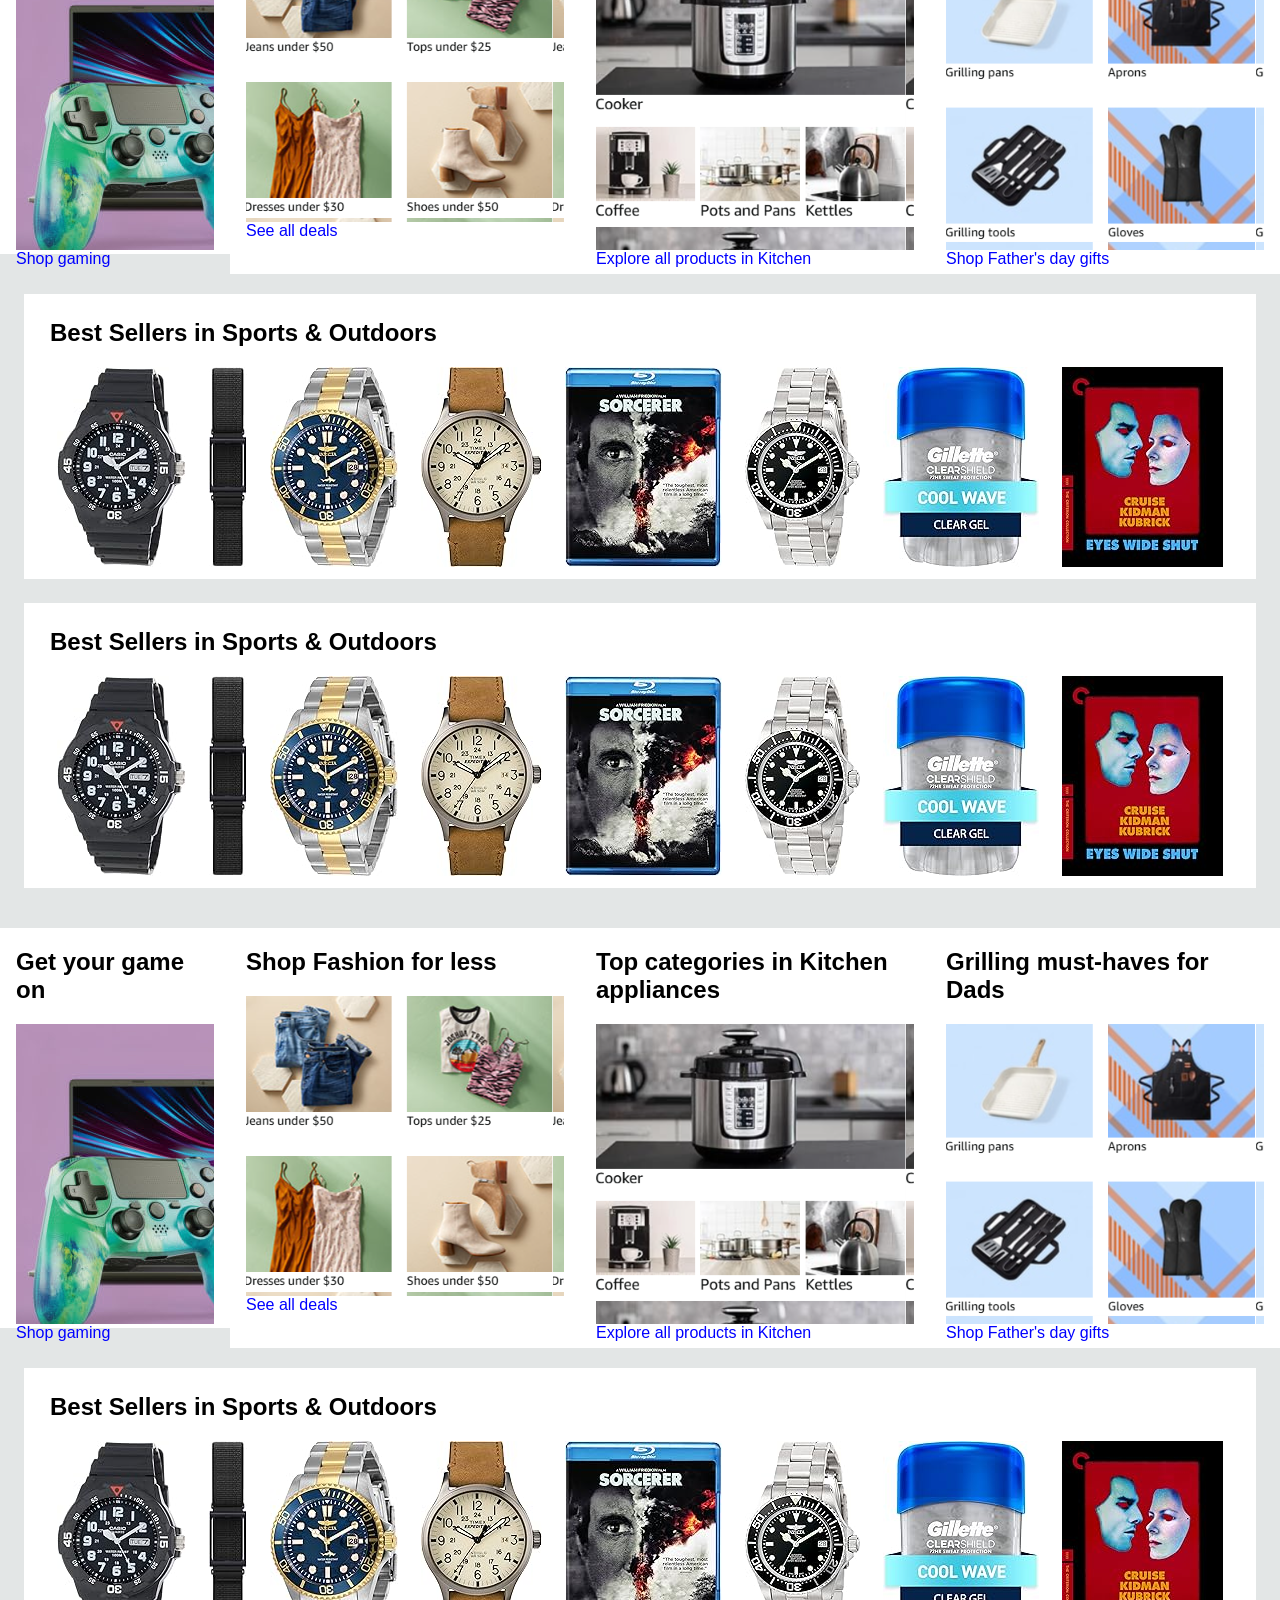
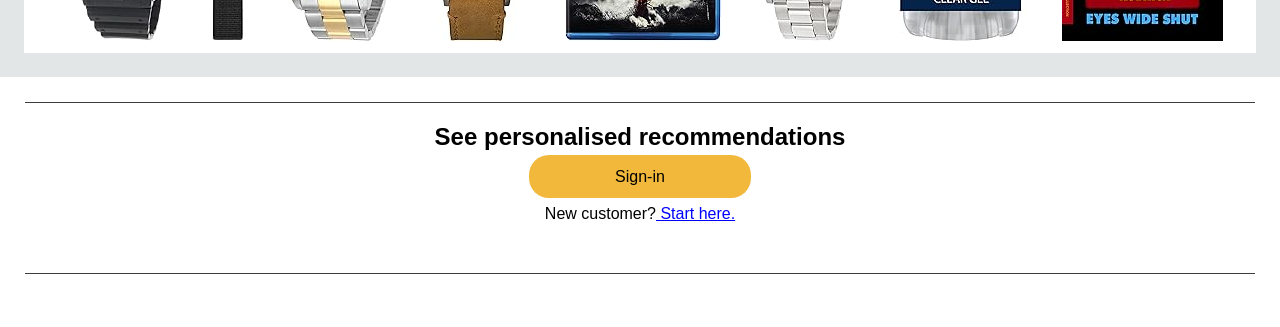
==== commit f7d75dc2: "completed main section---updation of images is pending" ====
--- a/AmazonClone/index.html
+++ b/AmazonClone/index.html
@@ -373,6 +373,15 @@
             <img class="hor-img" src="b6i9.jpg">
         </div>
     </div>
+    <div class="last-main">
+        <div class="contain-main">
+        <h2 style="margin-bottom:4px">See personalised recommendations</h2>
+        <div class="last-sign-in">
+            Sign-in
+        </div>
+        <p>New customer?<a> Start here.</a>
+        </div>
+    </div>
 </main>
 <footer>
 
--- a/AmazonClone/style.css
+++ b/AmazonClone/style.css
@@ -230,3 +230,29 @@
 .horizontal-search h2{
     margin-left:1rem;
 }
+
+.last-main{
+    background-color:white;
+    height:200px;
+    padding:25px;
+}
+.contain-main{
+    border-top:0.2px solid rgb(61, 61, 61);
+    border-bottom:0.2px solid rgb(61, 61, 61);
+    background-color:white;
+    height:170px;
+    text-align:center;
+}
+.last-sign-in{
+    height:25px;
+    width:200px;
+    background-color:rgb(241, 184, 60);
+    display:inline-block;
+    border-radius:20px;
+    padding:13px 11px 5px 11px;
+    margin-bottom:7px;
+}
+.contain-main a{
+    color:blue;
+    text-decoration:underline;
+}
